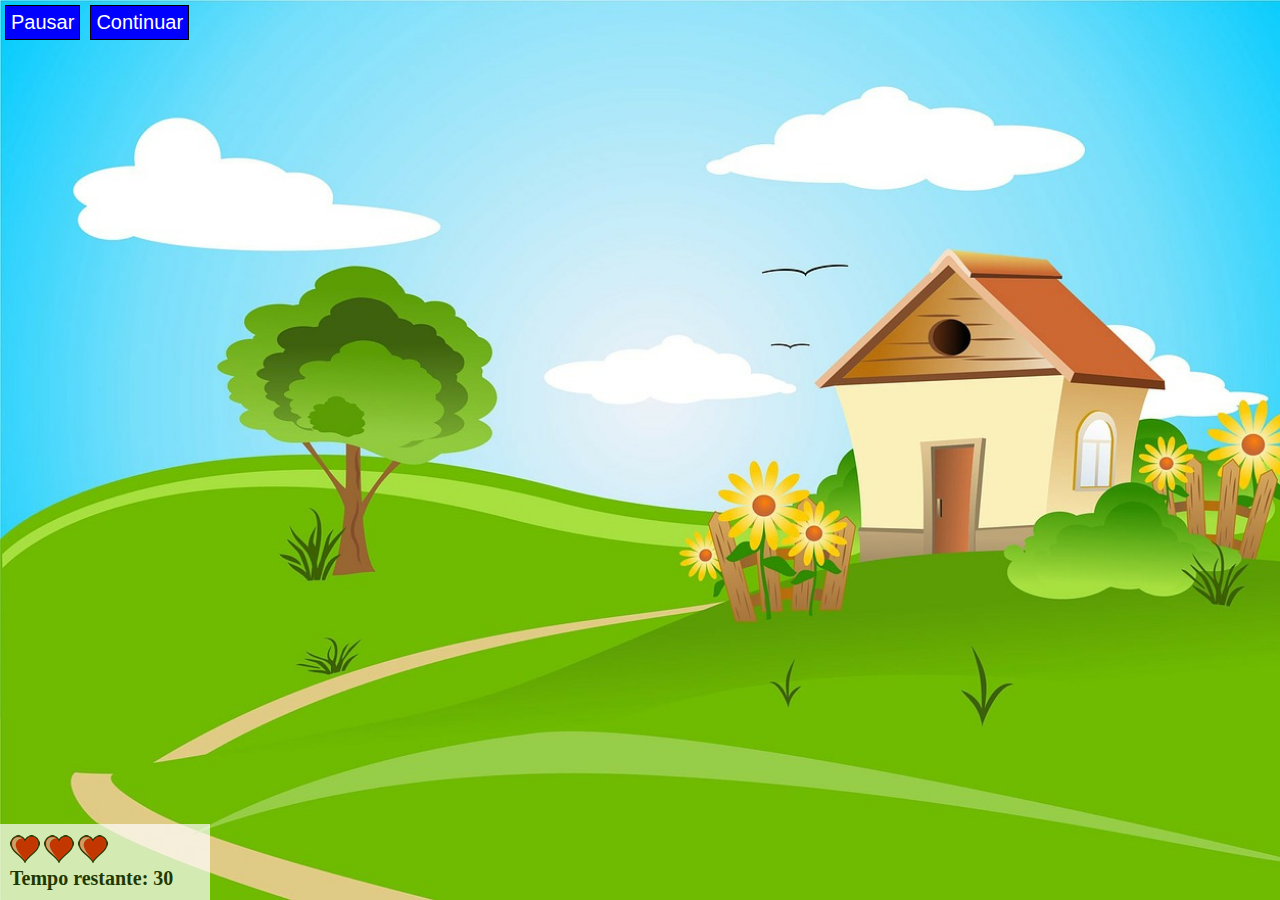
==== app.html @ 79cd46e9 "First commit" ====
<!DOCTYPE html>
<html lang="en">
<head>
  <meta charset="UTF-8">
  <meta name="viewport" content="width=device-width, initial-scale=1.0">
  <meta http-equiv="X-UA-Compatible" content="ie=edge">
  
  <script src="jogo.js"></script>
  <link rel="stylesheet" href="style.css">
  <title>Pega Borboleta</title>
</head>

<body onresize="ajustaTamanhoJogo()">
  <div id="controles">
      <button class="controles" onclick="pause()">Pausar</button>
    <button class="controles" onclick="continuar()">Continuar</button>
  </div>

  <div class="painel">
    <div class="vidas">
      <img id="v1" src="imagens/coracao_cheio.png" alt=""> 
      <img id="v2"src="imagens/coracao_cheio.png" alt="">  
      <img id="v3"src="imagens/coracao_cheio.png" alt="">   
    </div>
    <div class="cronometro">

      Tempo restante: <span id="cronometro"></span>
      
    </div>
 
  </div>

  <script>
	var criaborboleta = setInterval(posicaoRandom, borboleta_tempo)
	
	// tempo inicial
  document.getElementById("cronometro").innerHTML = tempo;
  


  // função pausa
  function pause(){
    clearInterval(criaborboleta)
    clearInterval(cronometro)
  }


  //função continua
  function continuar(){
    criaborboleta = setInterval(posicaoRandom, borboleta_tempo)
    cronometro = setInterval(function() {
  tempo -= 1;
  
  if (tempo <= 0) {
    clearInterval(cronometro)
    clearInterval(criaborboleta)
    window.location.href = "fim_de_jogo.html?"+"vitoria"
  } else {
    document.getElementById("cronometro").innerHTML = tempo;
  }
}, 1000);

  }

  </script>
</body>
</html>
---- style.css ----
html {
	cursor: url(imagens/rede.png) 30 30, auto;
	height: 100vh;
}

body{
  background: url(imagens/bg.jpg) no-repeat;
  background-size: cover;
  height: 100vh;
  margin: 0;
}
#bg-opacity{
  margin: 0;
  height: 100vh;
  background-color: rgba(0, 0, 0, 0.3);
}

/* classes de tamanhos */
.borboleta1{
  height: 70px;
  width: 70px;
}
.borboleta2{
  height: 95px;
  width: 95px;
}
.borboleta3{
  height: 120px;
  width: 120px;
  
}

/* classe de orientação */
.ladoA {
  transform: scaleX(1); /*não será alterado, não é necessário constar*/
}
.ladoB {
  transform: scaleX(-1); /*Inverte horizontalmente*/
}

/* classe do cenário */
.painel {
  position: absolute;
  width: 190px;
  padding: 10px;
  left: 0;
  bottom: 0;
  border-top: solid 1px #fff;
  background-color: #fff;
  opacity: 0.7;
  display: flex;
  flex-direction: column;
}


.cronometro{
  font-size: 20px;
  font-weight: bold;

}

#resultado{
  position: absolute;
  top: 50%;
  left: 35%;
  font-family: Georgia, 'Times New Roman', Times, serif;
  font-style: italic;
}

.container{
  height: 100%;
}

.controles{
  color: #fff;
  background-color: blue;
  font-size: 20px;
  padding: 5px;
  border: 1px solid #000; 
  margin: 5px;
}

#controles{
  display: flex;
  justify-items: end;
}
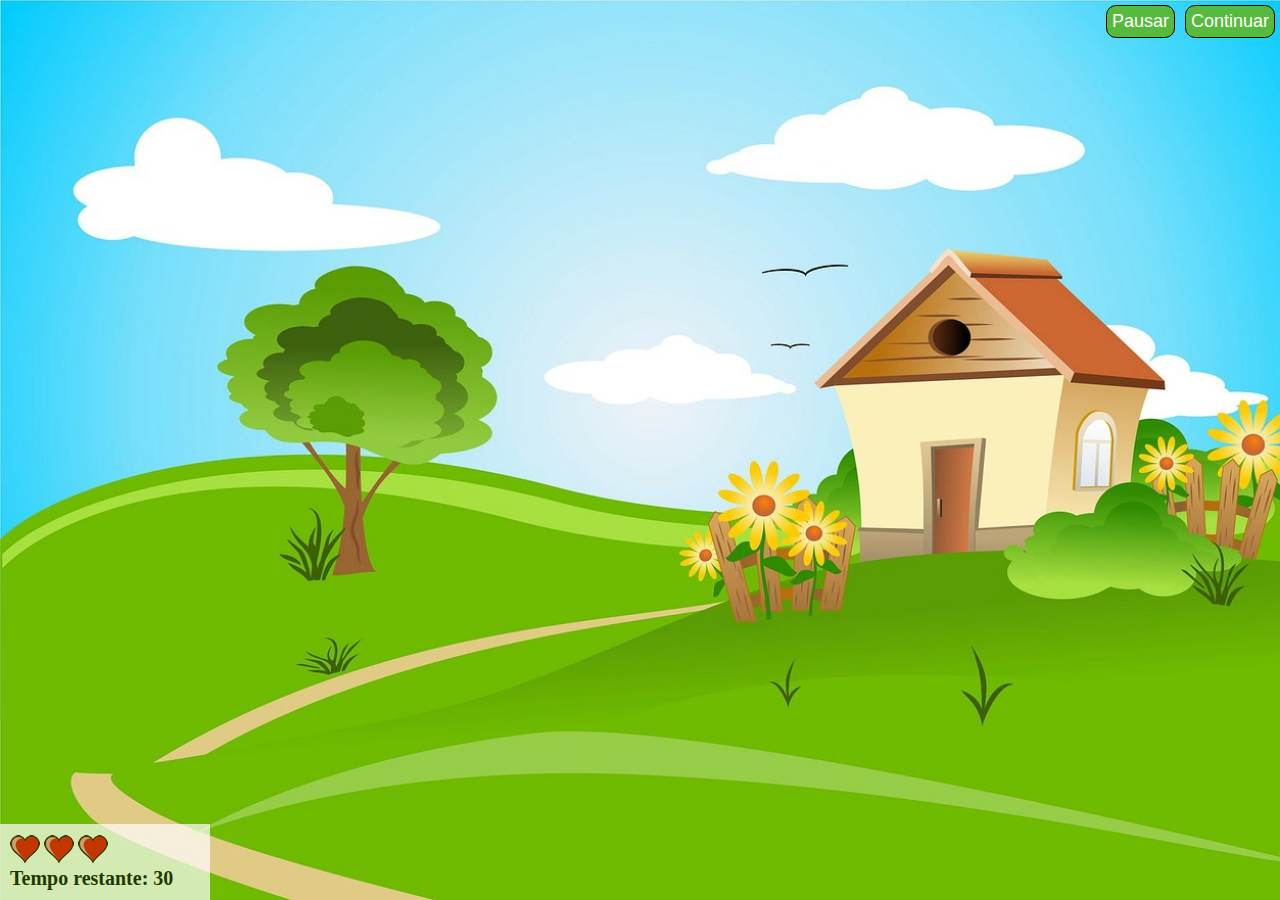
==== commit 38b2da83: "melhoria botões pausar e continuar" ====
--- a/app.html
+++ b/app.html
@@ -12,7 +12,7 @@
 
 <body onresize="ajustaTamanhoJogo()">
   <div id="controles">
-      <button class="controles" onclick="pause()">Pausar</button>
+    <button class="controles" onclick="pause()">Pausar</button>
     <button class="controles" onclick="continuar()">Continuar</button>
   </div>
 
@@ -44,7 +44,6 @@
     clearInterval(cronometro)
   }
 
-
   //função continua
   function continuar(){
     criaborboleta = setInterval(posicaoRandom, borboleta_tempo)
--- a/style.css
+++ b/style.css
@@ -73,14 +73,18 @@
 
 .controles{
   color: #fff;
-  background-color: blue;
-  font-size: 20px;
+  background-color: #56bb3d;
+  font-size: 18px;
   padding: 5px;
   border: 1px solid #000; 
+  border-radius: 10px;
   margin: 5px;
+}
+.controles:hover{
+  background-color: #27551c;
 }
 
 #controles{
   display: flex;
-  justify-items: end;
+  justify-content: flex-end;
 }